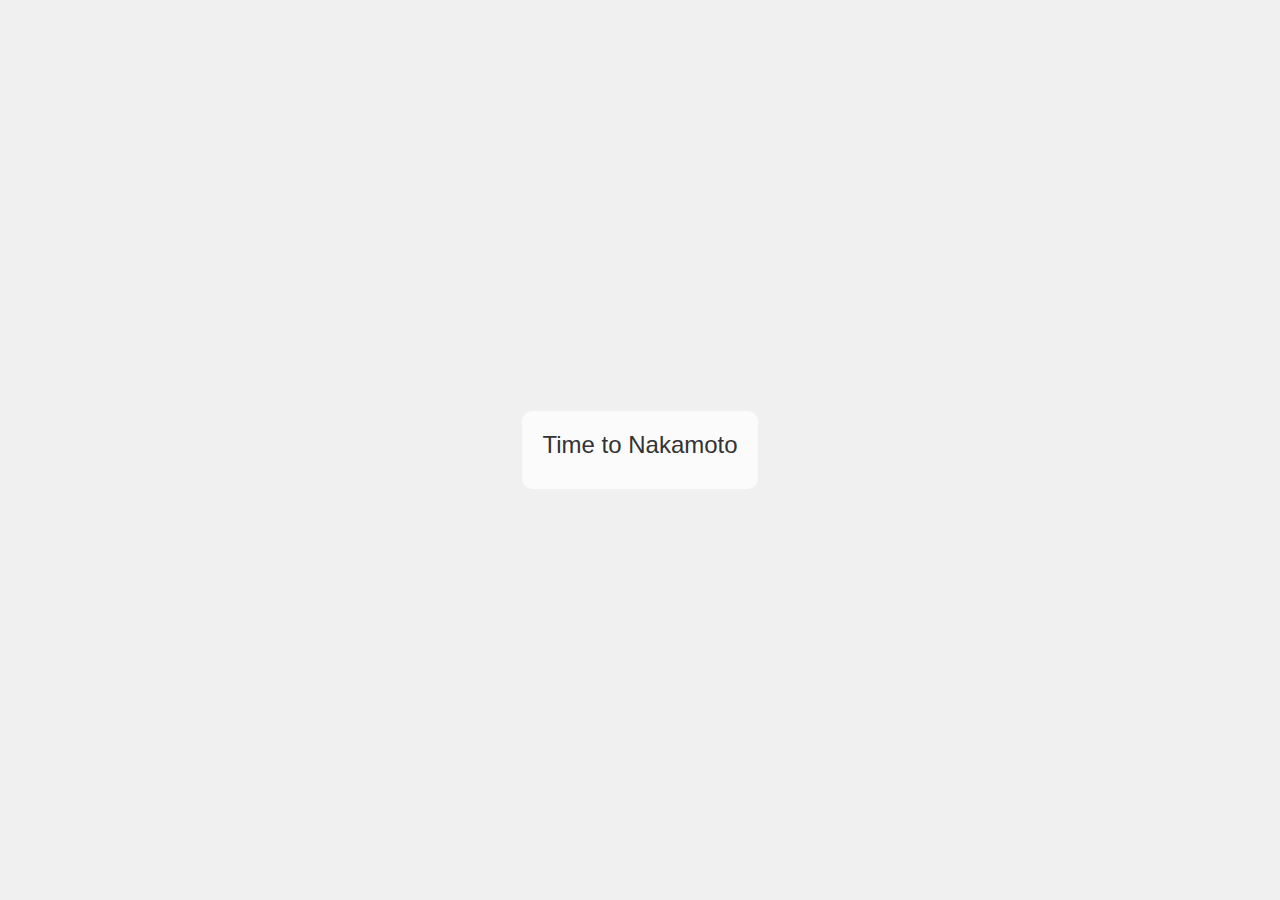
==== nakamoto/index.html @ c5fb62c3 "Update index.html" ====
<!DOCTYPE html>
<html lang="en">
<head>
    <meta charset="UTF-8">
    <meta name="viewport" content="width=device-width, initial-scale=1.0">
    <title>Nakamoto - t</title>
    <style>
        body {
            margin: 0;
            padding: 0;
            font-family: Arial, sans-serif;
            display: flex;
            justify-content: center;
            align-items: center;
            height: 100vh;
            background-color: #f0f0f0;
        }
        #container {
            width: 603px;
            height: 800px;
            background: url('/images/046.jpg') no-repeat center center;
            background-size: cover;
            position: relative;
            display: flex;
            flex-direction: column;
            justify-content: center;
            align-items: center;
        }
        #overlay {
            background: rgba(255, 255, 255, 0.7);
            padding: 20px;
            border-radius: 10px;
            text-align: center;
        }
        #title {
            font-size: 1.5em;
            color: #333;
            margin-bottom: 10px;
        }
        #countdown {
            font-size: 2em;
            color: #333;
        }
    </style>
</head>
<body>
    <div id="container">
        <div id="overlay">
            <div id="title">Time to Nakamoto</div>
            <div id="countdown"></div>
        </div>
    </div>
    <script>
        var countDownDate = new Date("Aug 28, 2024 00:00:00").getTime();
        var x = setInterval(function() {
            var now = new Date().getTime();
            var distance = countDownDate - now;
            var seconds = Math.floor(distance / 1000);
            document.getElementById("countdown").innerHTML = seconds + " seconds";
            if (distance < 0) {
                clearInterval(x);
                document.getElementById("countdown").innerHTML = "Nakamoto is here!";
            }
        }, 1000);
    </script>
</body>
</html>
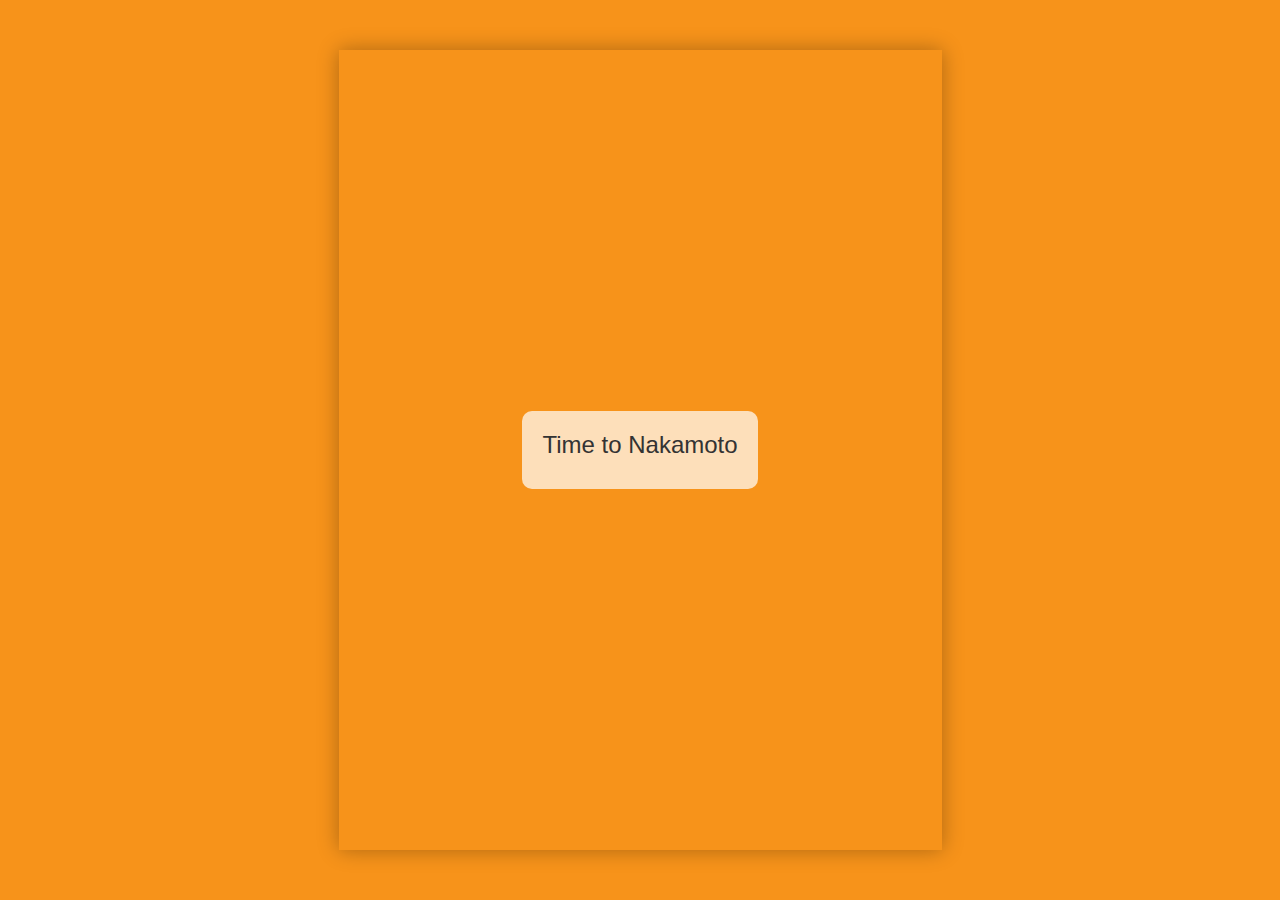
==== commit 8880adbe: "Update index.html" ====
--- a/nakamoto/index.html
+++ b/nakamoto/index.html
@@ -13,7 +13,7 @@
             justify-content: center;
             align-items: center;
             height: 100vh;
-            background-color: #f0f0f0;
+            background-color: #F7931A; /* Bitcoin orange */
         }
         #container {
             width: 603px;
@@ -25,6 +25,7 @@
             flex-direction: column;
             justify-content: center;
             align-items: center;
+            box-shadow: 0 0 20px rgba(0,0,0,0.3); /* Optional: adds depth */
         }
         #overlay {
             background: rgba(255, 255, 255, 0.7);
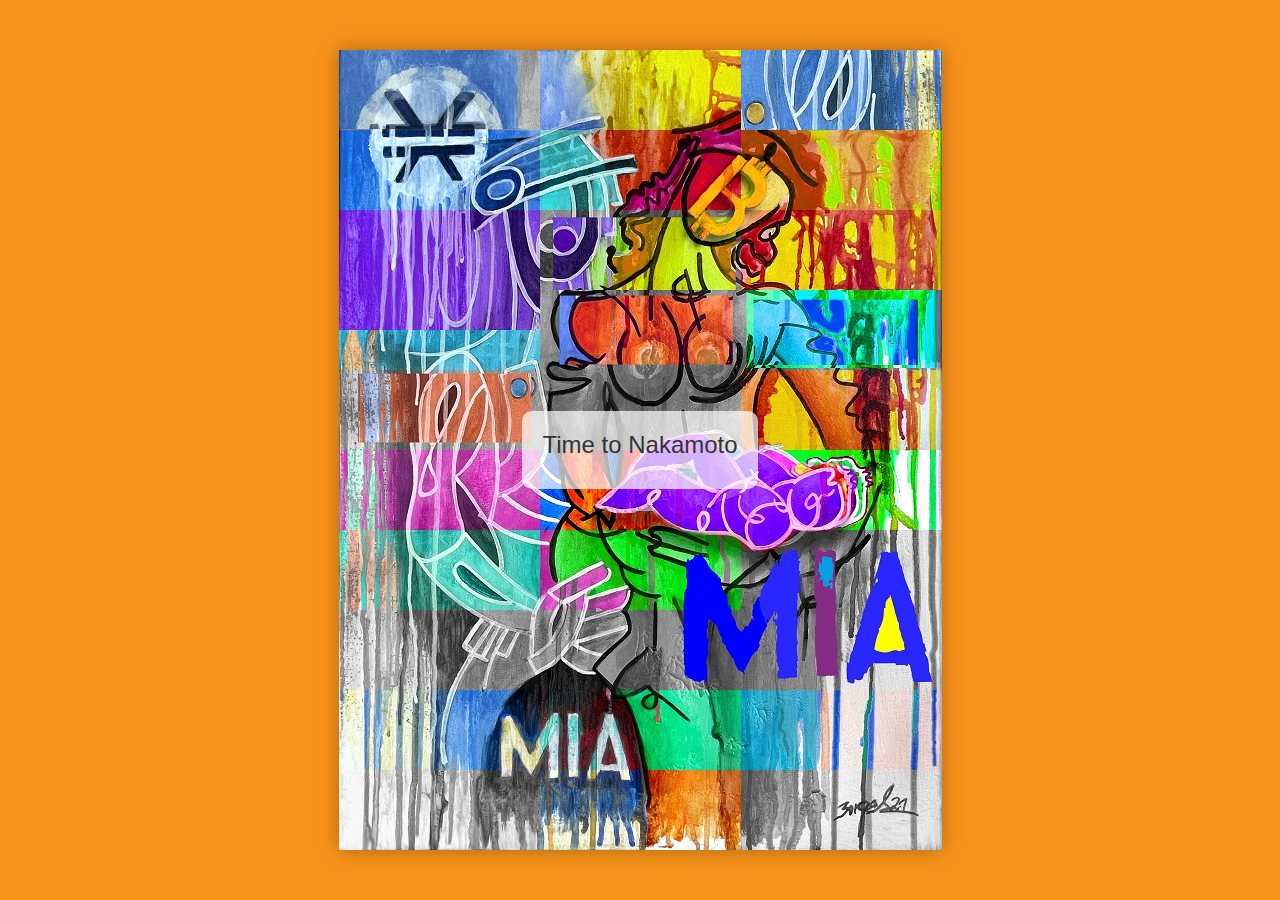
==== commit 24f242b6: "Update index.html" ====
--- a/nakamoto/index.html
+++ b/nakamoto/index.html
@@ -2,6 +2,10 @@
 <html lang="en">
 <head>
     <meta charset="UTF-8">
+    <meta name="twitter:card" content="summary_large_image">
+<meta name="twitter:title" content="Nakamoto Countdown">
+<meta name="twitter:description" content="See the countdown to Nakamoto">
+<meta name="twitter:image" content="https://anibal.boscoboinik.com/nakamoto/countdown.png">
     <meta name="viewport" content="width=device-width, initial-scale=1.0">
     <title>Nakamoto - t</title>
     <style>
@@ -18,14 +22,16 @@
         #container {
             width: 603px;
             height: 800px;
-            background: url('/images/046.jpg') no-repeat center center;
+            background-image: url('images/046.jpg');
+            background-repeat: no-repeat;
+            background-position: center;
             background-size: cover;
             position: relative;
             display: flex;
             flex-direction: column;
             justify-content: center;
             align-items: center;
-            box-shadow: 0 0 20px rgba(0,0,0,0.3); /* Optional: adds depth */
+            box-shadow: 0 0 20px rgba(0,0,0,0.3);
         }
         #overlay {
             background: rgba(255, 255, 255, 0.7);
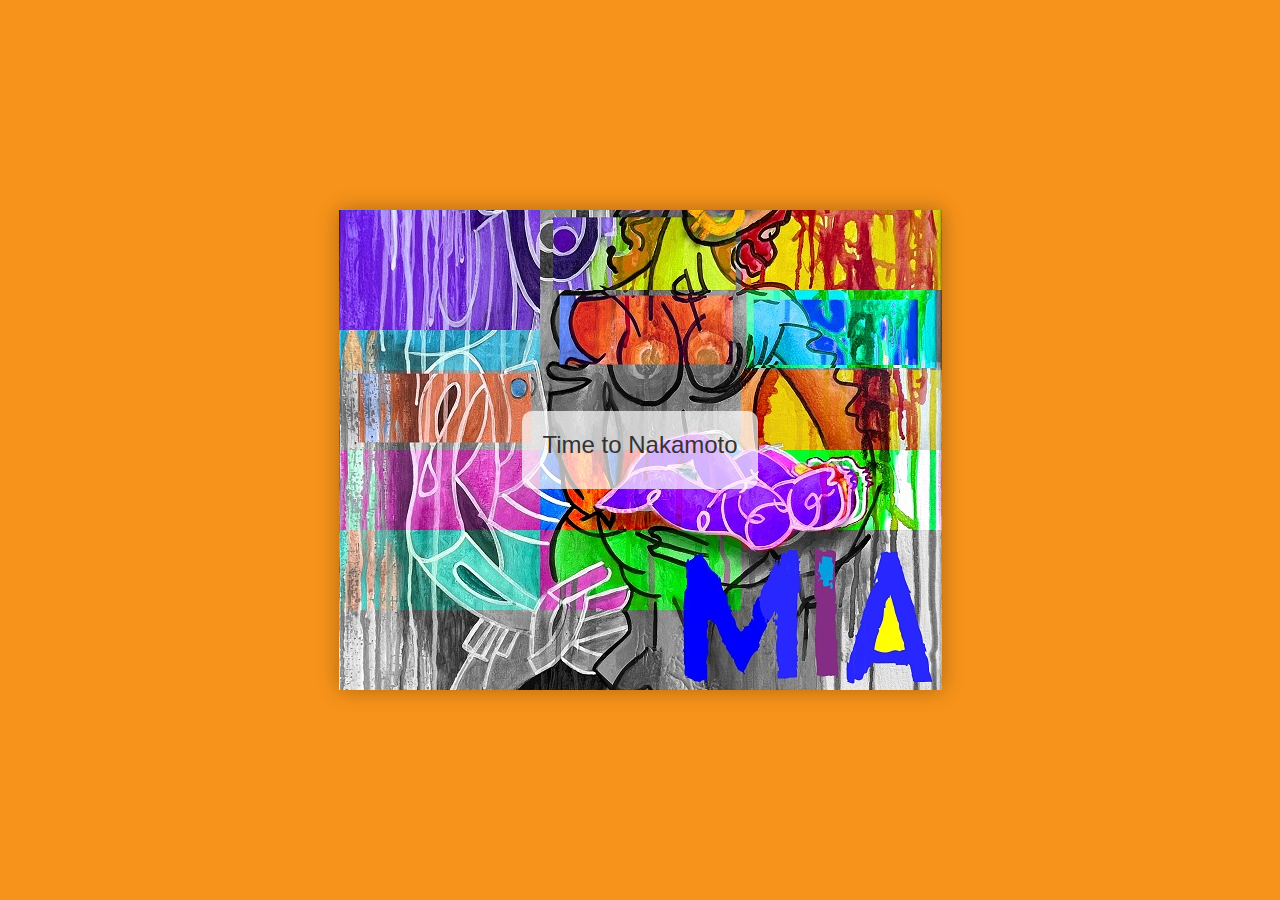
==== commit a32aff6f: "Update index.html" ====
--- a/nakamoto/index.html
+++ b/nakamoto/index.html
@@ -21,7 +21,7 @@
         }
         #container {
             width: 603px;
-            height: 800px;
+            height: 480px;
             background-image: url('images/046.jpg');
             background-repeat: no-repeat;
             background-position: center;
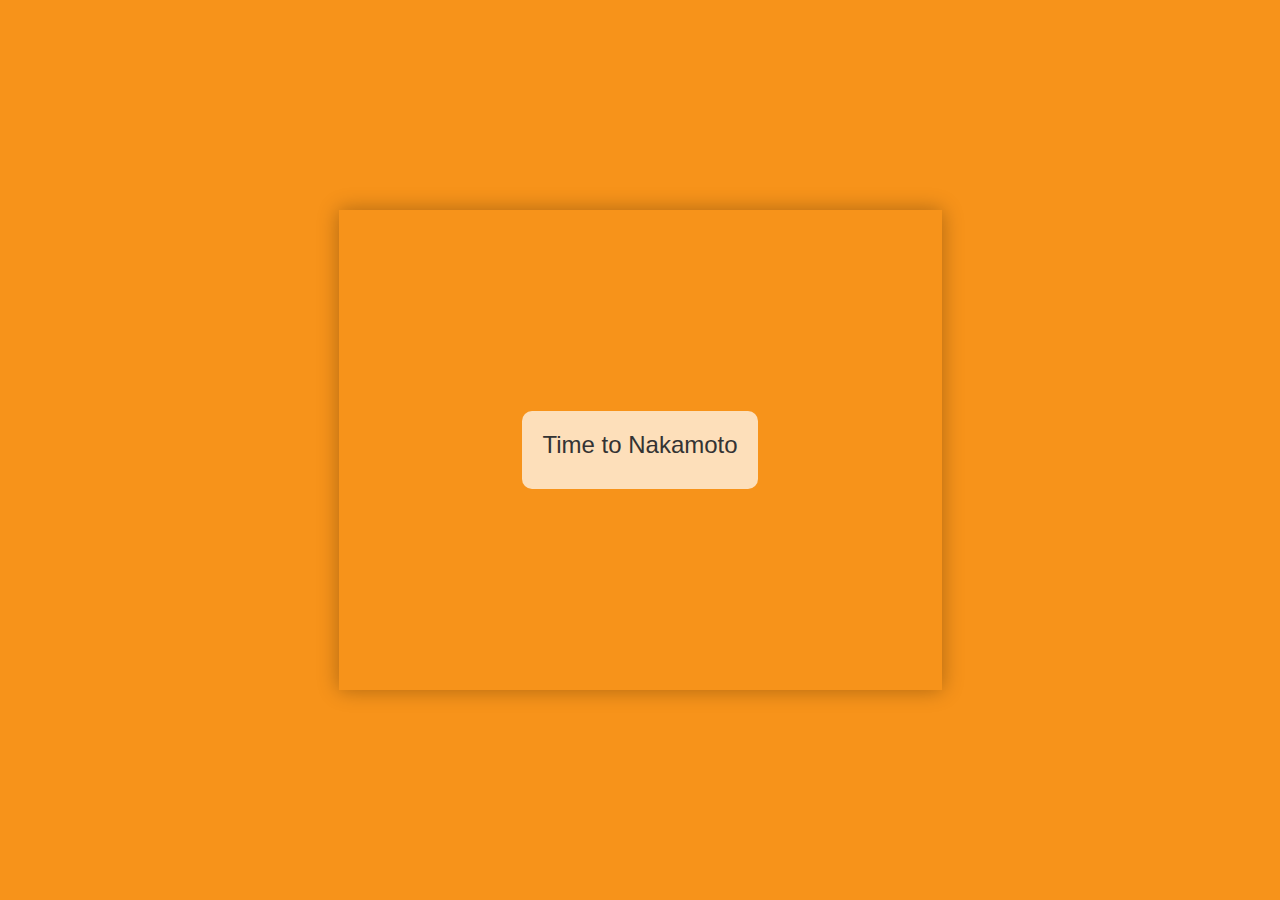
==== commit e38ae5ed: "Update index.html" ====
--- a/nakamoto/index.html
+++ b/nakamoto/index.html
@@ -22,7 +22,7 @@
         #container {
             width: 603px;
             height: 480px;
-            background-image: url('images/046.jpg');
+            background-image: url('images/0460.jpg');
             background-repeat: no-repeat;
             background-position: center;
             background-size: cover;
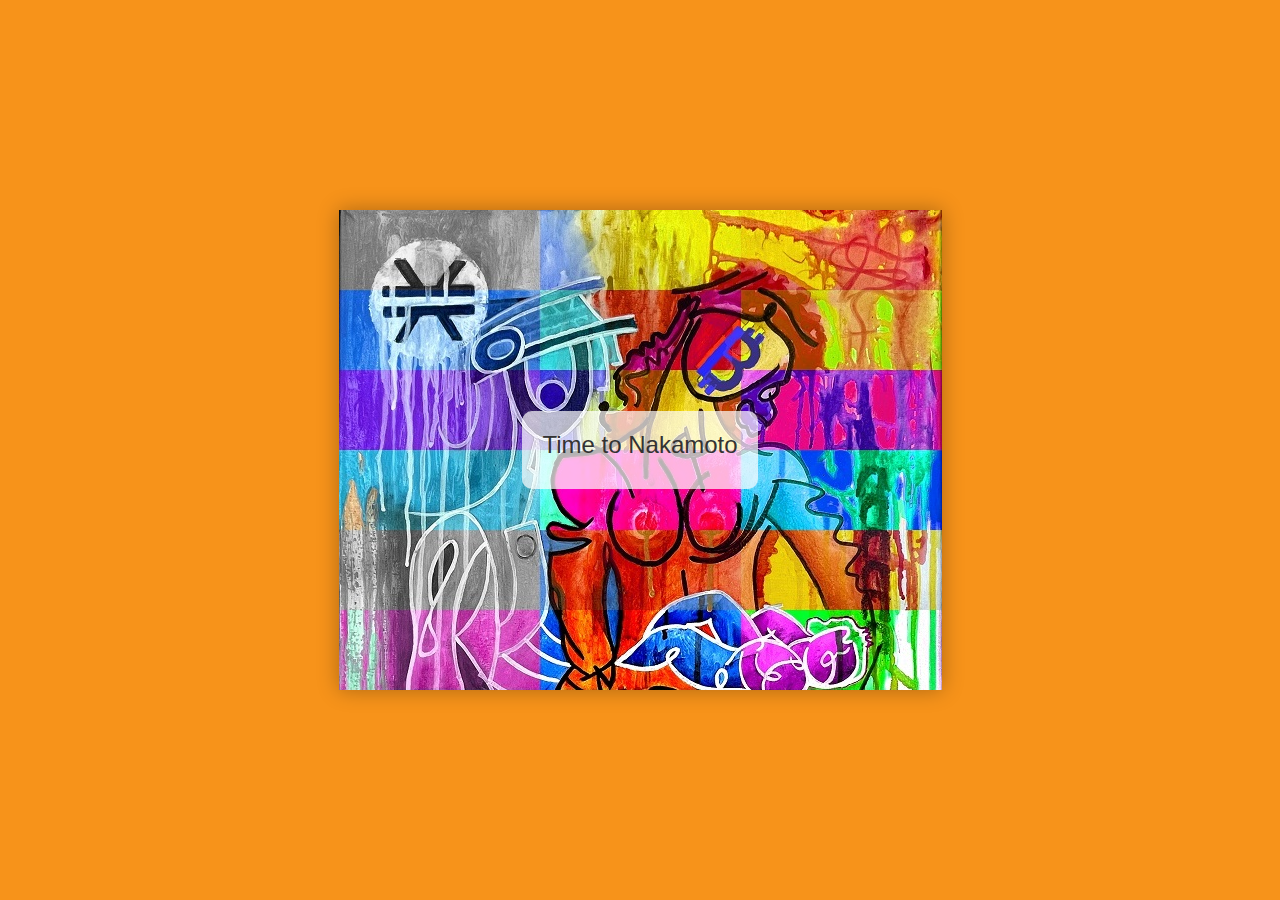
==== commit d427c4b4: "Update index.html" ====
--- a/nakamoto/index.html
+++ b/nakamoto/index.html
@@ -22,7 +22,7 @@
         #container {
             width: 603px;
             height: 480px;
-            background-image: url('images/0460.jpg');
+            background-image: url('images/0430.jpg');
             background-repeat: no-repeat;
             background-position: center;
             background-size: cover;
